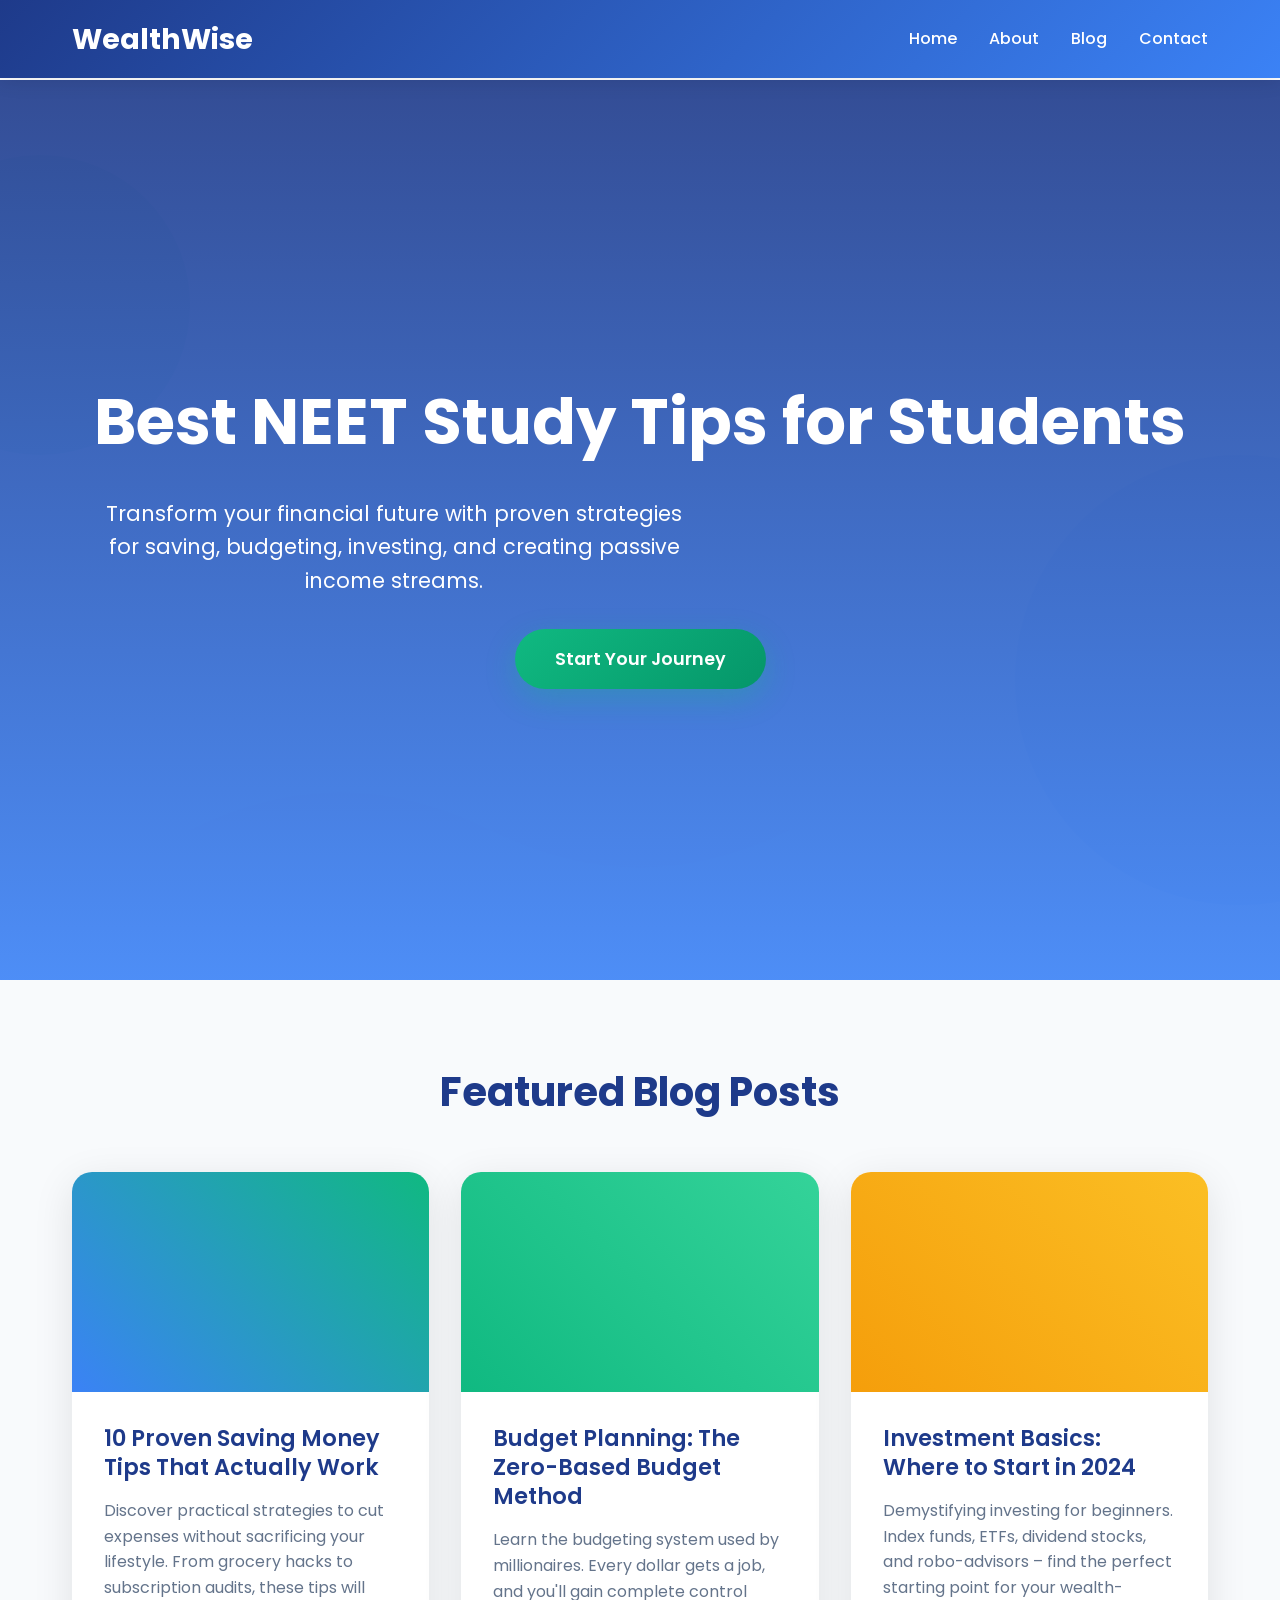
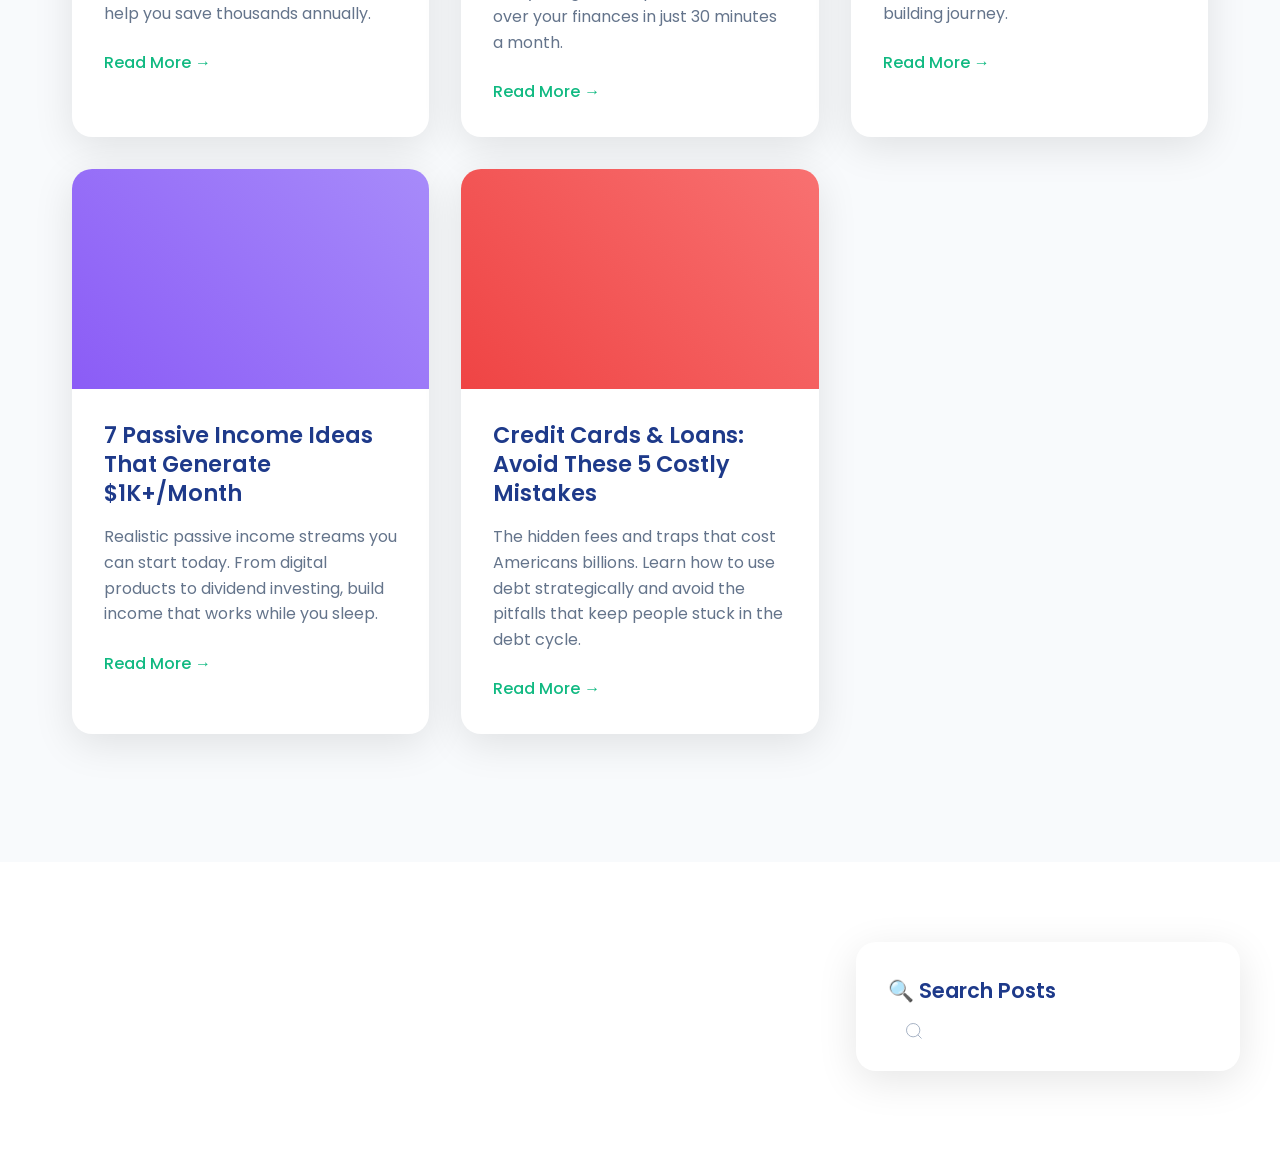
==== index.html @ d7000a9d "Add files via upload" ====
<!DOCTYPE html>
<html lang="en">
<head>
    <meta charset="UTF-8">
    <meta name="viewport" content="width=device-width, initial-scale=1.0">
    <meta name="description" content="Master your money and build wealth with expert personal finance tips, budgeting advice, investment strategies, and more.">
    <meta name="keywords" content="personal finance, budgeting, investing, saving money, wealth building">
    <title>WealthWise - Master Your Money & Build Wealth</title>
    
    <!-- Google Fonts -->
    <link href="https://fonts.googleapis.com/css2?family=Poppins:wght@300;400;500;600;700&display=swap" rel="stylesheet">
    
    <style>
        * {
            margin: 0;
            padding: 0;
            box-sizing: border-box;
        }

        body {
            font-family: 'Poppins', sans-serif;
            line-height: 1.6;
            color: #333;
            overflow-x: hidden;
        }

        /* Navigation */
        .navbar {
            background: linear-gradient(135deg, #1e3a8a 0%, #3b82f6 100%);
            padding: 1rem 0;
            position: fixed;
            width: 100%;
            top: 0;
            z-index: 1000;
            box-shadow: 0 2px 20px rgba(0,0,0,0.1);
            transition: all 0.3s ease;
        }

        .nav-container {
            max-width: 1200px;
            margin: 0 auto;
            display: flex;
            justify-content: space-between;
            align-items: center;
            padding: 0 2rem;
        }

        .logo {
            font-size: 1.8rem;
            font-weight: 700;
            color: white;
            text-decoration: none;
        }

        .nav-menu {
            display: flex;
            list-style: none;
            gap: 2rem;
        }

        .nav-link {
            color: white;
            text-decoration: none;
            font-weight: 500;
            transition: all 0.3s ease;
            position: relative;
        }

        .nav-link:hover {
            color: #10b981;
            transform: translateY(-2px);
        }

        .hamburger {
            display: none;
            flex-direction: column;
            cursor: pointer;
        }

        .hamburger span {
            width: 25px;
            height: 3px;
            background: white;
            margin: 3px 0;
            transition: 0.3s;
        }

        /* Hero Section */
        .hero {
            background: linear-gradient(rgba(30,58,138,0.9), rgba(59,130,246,0.9)), 
                        url('data:image/svg+xml,<svg xmlns="http://www.w3.org/2000/svg" viewBox="0 0 1200 600"><rect fill="%23f8fafc" width="1200" height="600"/><circle fill="%2310b981" opacity="0.1" cx="200" cy="150" r="100"/><circle fill="%233b82f6" opacity="0.1" cx="1000" cy="400" r="150"/><path fill="%23f59e" opacity="0.05" d="M300 500Q400 450 500 500T700 500"/></svg>');
            background-size: cover;
            background-position: center;
            height: 100vh;
            display: flex;
            align-items: center;
            justify-content: center;
            text-align: center;
            color: white;
            padding: 0 2rem;
            margin-top: 80px;
        }

        .hero-content h1 {
            font-size: clamp(2.5rem, 5vw, 4rem);
            font-weight: 700;
            margin-bottom: 1.5rem;
            animation: fadeInUp 1s ease;
        }

        .hero-content p {
            font-size: 1.3rem;
            margin-bottom: 2rem;
            max-width: 600px;
            animation: fadeInUp 1s ease 0.2s both;
        }

        .cta-button {
            display: inline-block;
            background: linear-gradient(135deg, #10b981, #059669);
            color: white;
            padding: 1rem 2.5rem;
            border-radius: 50px;
            text-decoration: none;
            font-weight: 600;
            font-size: 1.1rem;
            transition: all 0.3s ease;
            box-shadow: 0 10px 30px rgba(16,185,129,0.3);
            animation: fadeInUp 1s ease 0.4s both;
        }

        .cta-button:hover {
            transform: translateY(-5px);
            box-shadow: 0 20px 40px rgba(16,185,129,0.4);
        }

        /* Container */
        .container {
            max-width: 1200px;
            margin: 0 auto;
            padding: 0 2rem;
        }

        /* Featured Section */
        .featured {
            padding: 5rem 0;
            background: #f8fafc;
        }

        .section-title {
            text-align: center;
            font-size: 2.5rem;
            font-weight: 700;
            color: #1e3a8a;
            margin-bottom: 3rem;
        }

        .posts-grid {
            display: grid;
            grid-template-columns: repeat(auto-fit, minmax(350px, 1fr));
            gap: 2rem;
            margin-bottom: 3rem;
        }

        .post-card {
            background: white;
            border-radius: 20px;
            overflow: hidden;
            box-shadow: 0 10px 40px rgba(0,0,0,0.1);
            transition: all 0.4s ease;
            cursor: pointer;
        }

        .post-card:hover {
            transform: translateY(-10px);
            box-shadow: 0 25px 60px rgba(0,0,0,0.15);
        }

        .post-image {
            height: 220px;
            background: linear-gradient(45deg, #3b82f6, #10b981);
            position: relative;
            overflow: hidden;
        }

        .post-image::before {
            content: '';
            position: absolute;
            top: 0;
            left: -100%;
            width: 100%;
            height: 100%;
            background: linear-gradient(90deg, transparent, rgba(255,255,255,0.3), transparent);
            transition: 0.6s;
        }

        .post-card:hover .post-image::before {
            left: 100%;
        }

        .post-content {
            padding: 2rem;
        }

        .post-title {
            font-size: 1.4rem;
            font-weight: 600;
            color: #1e3a8a;
            margin-bottom: 1rem;
            line-height: 1.3;
        }

        .post-excerpt {
            color: #64748b;
            margin-bottom: 1.5rem;
            line-height: 1.6;
        }

        .read-more {
            color: #10b981;
            text-decoration: none;
            font-weight: 500;
            display: inline-flex;
            align-items: center;
            gap: 0.5rem;
            transition: all 0.3s ease;
        }

        .read-more:hover {
            color: #059669;
        }

        /* Main Content */
        .main-content {
            display: grid;
            grid-template-columns: 2fr 1fr;
            gap: 3rem;
            padding: 5rem 0;
            max-width: 1200px;
            margin: 0 auto;
        }

        /* Sidebar */
        .sidebar {
            background: white;
            padding: 2rem;
            border-radius: 20px;
            box-shadow: 0 10px 40px rgba(0,0,0,0.1);
            height: fit-content;
            position: sticky;
            top: 120px;
        }

        .sidebar h3 {
            color: #1e3a8a;
            margin-bottom: 1.5rem;
            font-size: 1.3rem;
            font-weight: 600;
        }

        .search-form {
            position: relative;
            margin-bottom: 2rem;
        }

        .search-input {
            width: 100%;
            padding: 1rem 1rem 1rem 3rem;
            border: 2px solid #e2e8f0;
            border-radius: 12px;
            font-size: 1rem;
            transition: all 0.3s ease;
        }

        .search-input:focus {
            outline: none;
            border-color: #10b981;
            box-shadow: 0 0 0 3px rgba(16,185,129,0.1);
        }

        .search-icon {
            position: absolute;
            left: 1rem;
            top: 50%;
            transform: translateY(-50%);
            color: #94a3b8;
        }

        .categories {
            list-style: none;
        }

        .category-item {
            padding: 0.8rem 0;
            border-bottom: 1px solid #f1f5f9;
            transition: all 0.3s ease;
        }

        .category-item:last-child {
            border-bottom: none;
        }

        .category-link {
            color: #475569;
            text-decoration: none;
            font-weight: 500;
            display: block;
        }

        .category-link:hover {
            color: #10b981;
            padding-left: 1rem;
        }

        /* Newsletter */
        .newsletter {
            background: linear-gradient(135deg, #1e3a8a, #3b82f6);
            padding: 2.5rem;
            border-radius: 20px;
            text-align: center;
            color: white;
            margin-top: 2rem;
        }

        .newsletter h3 {
            margin-bottom: 1rem;
            font-size: 1.3rem;
        }

        .newsletter p {
            margin-bottom: 1.5rem;
            opacity: 0.9;
        }

        .newsletter-form {
            display: flex;
            gap: 0.5rem;
            max-width: 300px;
            margin: 0 auto;
        }

        .newsletter-input {
            flex: 1;
            padding: 0.9rem 1rem;
            border: none;
            border-radius: 8px;
            font-size: 1rem;
        }

        .newsletter-button {
            background: #10b981;
            color: white;
            border: none;
            padding: 0.9rem 1.5rem;
            border-radius: 8px;
            font-weight: 600;
            cursor: pointer;
            transition: all 0.3s ease;
        }

        .newsletter-button:hover {
            background: #059669;
            transform: translateY(-2px);
        }

        /* Footer */
        .footer {
            background: #1e293b;
            color: white;
            padding: 3rem 0 1.5rem;
            text-align: center;
        }

        .footer-content {
            max-width: 1200px;
            margin: 0 auto;
            padding: 0 2rem;
        }

        .social-links {
            display: flex;
            justify-content: center;
            gap: 1.5rem;
            margin-bottom: 2rem;
        }

        .social-link {
            width: 50px;
            height: 50px;
            background: #334155;
            border-radius: 50%;
            display: flex;
            align-items: center;
            justify-content: center;
            color: white;
            text-decoration: none;
            transition: all 0.3s ease;
            font-size: 1.2rem;
        }

        .social-link:hover {
            background: #10b981;
            transform: translateY(-5px);
        }

        /* Animations */
        @keyframes fadeInUp {
            from {
                opacity: 0;
                transform: translateY(30px);
            }
            to {
                opacity: 1;
                transform: translateY(0);
            }
        }

        /* Responsive Design */
        @media (max-width: 768px) {
            .hamburger {
                display: flex;
            }

            .nav-menu {
                position: fixed;
                left: -100%;
                top: 70px;
                flex-direction: column;
                background-color: #1e3a8a;
                width: 100%;
                text-align: center;
                transition: 0.3s;
                padding: 2rem 0;
            }

            .nav-menu.active {
                left: 0;
            }

            .main-content {
                grid-template-columns: 1fr;
                gap: 2rem;
                padding: 2rem 0;
            }

            .newsletter-form {
                flex-direction: column;
            }

            .posts-grid {
                grid-template-columns: 1fr;
                gap: 1.5rem;
            }
        }

        @media (max-width: 480px) {
            .container {
                padding: 0 1rem;
            }

            .nav-container {
                padding: 0 1rem;
            }
        }
    </style>
</head>
<body>
    <!-- Navigation -->
    <nav class="navbar">
        <div class="nav-container">
            <a href="#" class="logo">WealthWise</a>
            <ul class="nav-menu">
                <li><a href="#home" class="nav-link">Home</a></li>
                <li><a href="#about" class="nav-link">About</a></li>
                <li><a href="#blog" class="nav-link">Blog</a></li>
                <li><a href="#contact" class="nav-link">Contact</a></li>
            </ul>
            <div class="hamburger">
                <span></span>
                <span></span>
                <span></span>
            </div>
        </div>
    </nav>

    <!-- Hero Section -->
    <section id="home" class="hero">
        <div class="hero-content">
            <h1>Best NEET Study Tips for Students</h1>
            <p>Transform your financial future with proven strategies for saving, budgeting, investing, and creating passive income streams.</p>
            <a href="#blog" class="cta-button">Start Your Journey</a>
        </div>
    </section>

    <!-- Featured Posts -->
    <section id="blog" class="featured">
        <div class="container">
            <h2 class="section-title">Featured Blog Posts</h2>
            <div class="posts-grid">
                <article class="post-card">
                    <div class="post-image"></div>
                    <div class="post-content">
                        <h3 class="post-title">10 Proven Saving Money Tips That Actually Work</h3>
                        <p class="post-excerpt">Discover practical strategies to cut expenses without sacrificing your lifestyle. From grocery hacks to subscription audits, these tips will help you save thousands annually.</p>
                        <a href="#" class="read-more">Read More →</a>
                    </div>
                </article>

                <article class="post-card">
                    <div class="post-image" style="background: linear-gradient(45deg, #10b981, #34d399);"></div>
                    <div class="post-content">
                        <h3 class="post-title">Budget Planning: The Zero-Based Budget Method</h3>
                        <p class="post-excerpt">Learn the budgeting system used by millionaires. Every dollar gets a job, and you'll gain complete control over your finances in just 30 minutes a month.</p>
                        <a href="#" class="read-more">Read More →</a>
                    </div>
                </article>

                <article class="post-card">
                    <div class="post-image" style="background: linear-gradient(45deg, #f59e0b, #fbbf24);"></div>
                    <div class="post-content">
                        <h3 class="post-title">Investment Basics: Where to Start in 2024</h3>
                        <p class="post-excerpt">Demystifying investing for beginners. Index funds, ETFs, dividend stocks, and robo-advisors – find the perfect starting point for your wealth-building journey.</p>
                        <a href="#" class="read-more">Read More →</a>
                    </div>
                </article>

                <article class="post-card">
                    <div class="post-image" style="background: linear-gradient(45deg, #8b5cf6, #a78bfa);"></div>
                    <div class="post-content">
                        <h3 class="post-title">7 Passive Income Ideas That Generate $1K+/Month</h3>
                        <p class="post-excerpt">Realistic passive income streams you can start today. From digital products to dividend investing, build income that works while you sleep.</p>
                        <a href="#" class="read-more">Read More →</a>
                    </div>
                </article>

                <article class="post-card">
                    <div class="post-image" style="background: linear-gradient(45deg, #ef4444, #f87171);"></div>
                    <div class="post-content">
                        <h3 class="post-title">Credit Cards & Loans: Avoid These 5 Costly Mistakes</h3>
                        <p class="post-excerpt">The hidden fees and traps that cost Americans billions. Learn how to use debt strategically and avoid the pitfalls that keep people stuck in the debt cycle.</p>
                        <a href="#" class="read-more">Read More →</a>
                    </div>
                </article>
            </div>
        </div>
    </section>

    <!-- Main Content with Sidebar -->
    <section class="main-content container">
        <div class="content">
            <!-- More content can go here -->
        </div>
        <aside class="sidebar">
            <div class="search-section">
                <h3>🔍 Search Posts</h3>
                <form class="search-form">
                    <svg class="search-icon" fill="none" stroke="currentColor" viewBox="0 0 24 24" width="20" height="20">
                        <circle cx="11" cy="11" r="8"></circle>
                        <path d="m21 21-4.35-4.35"></path>
                    </
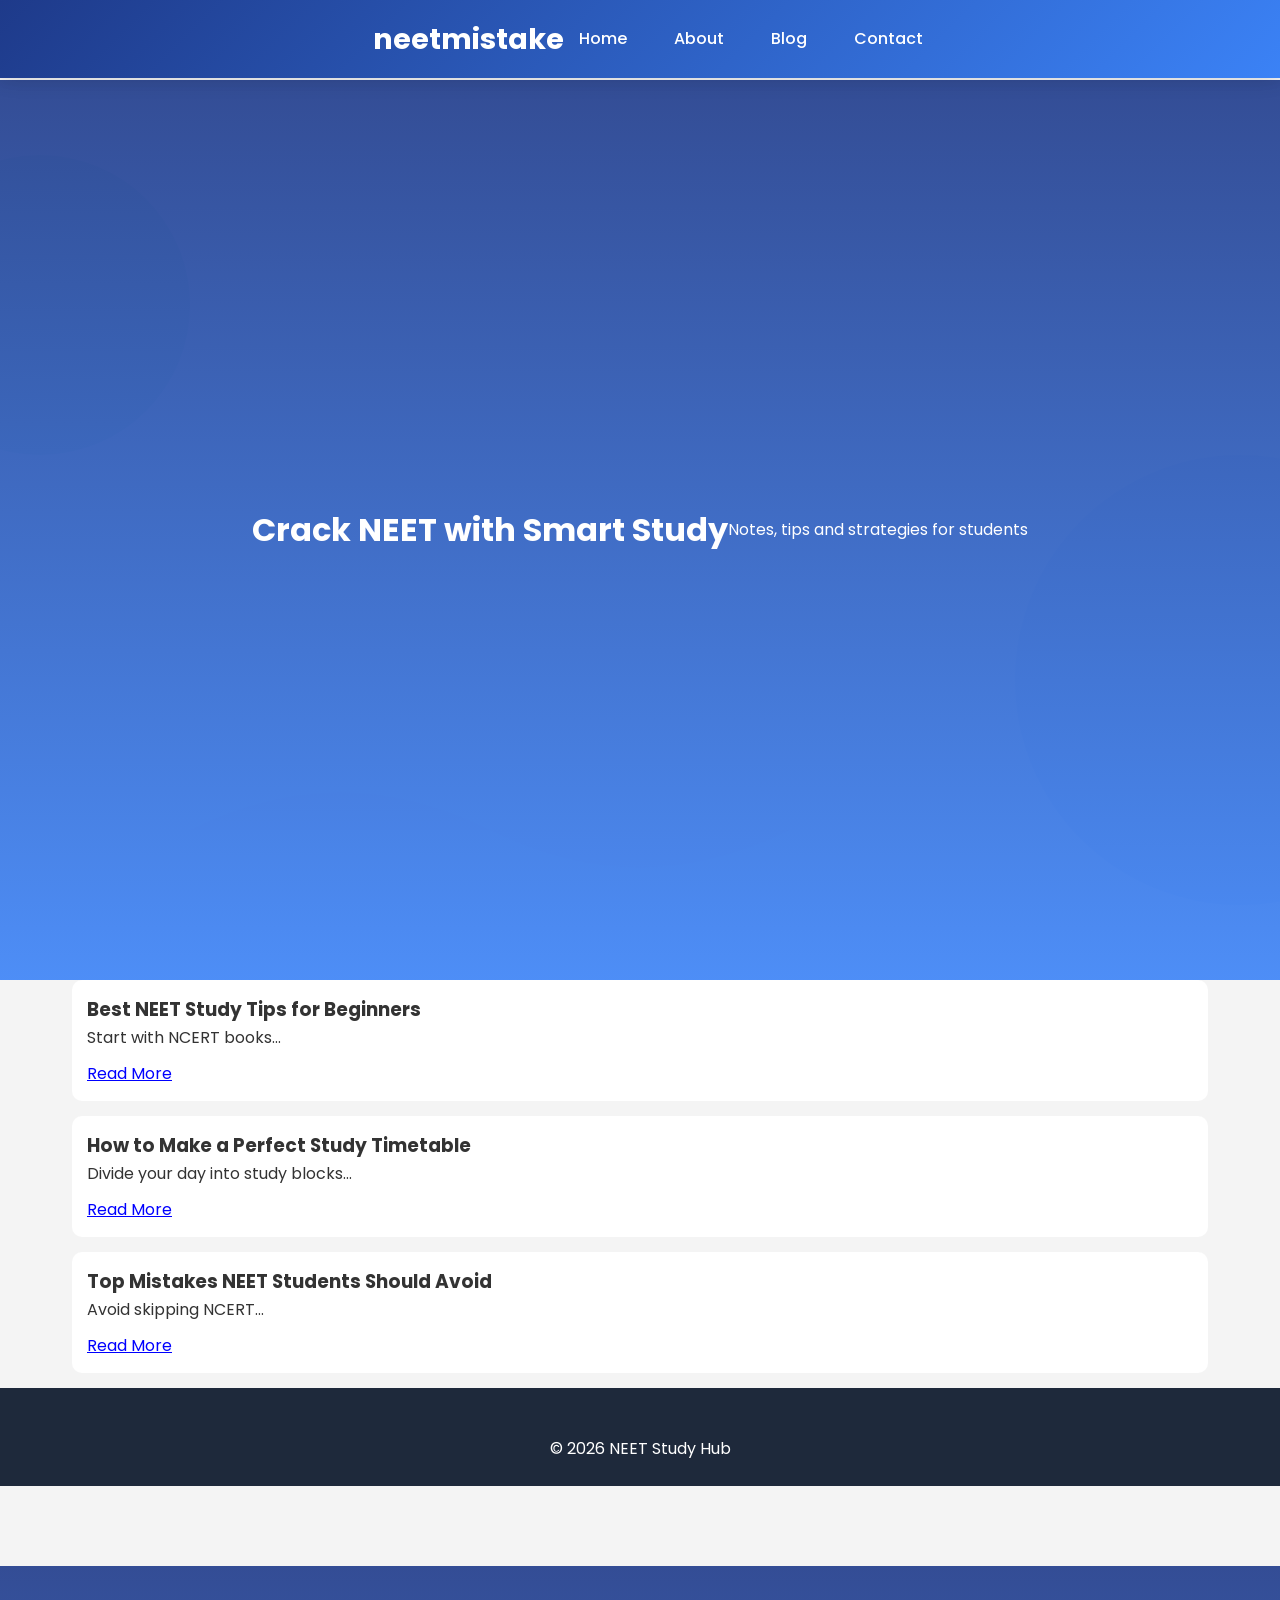
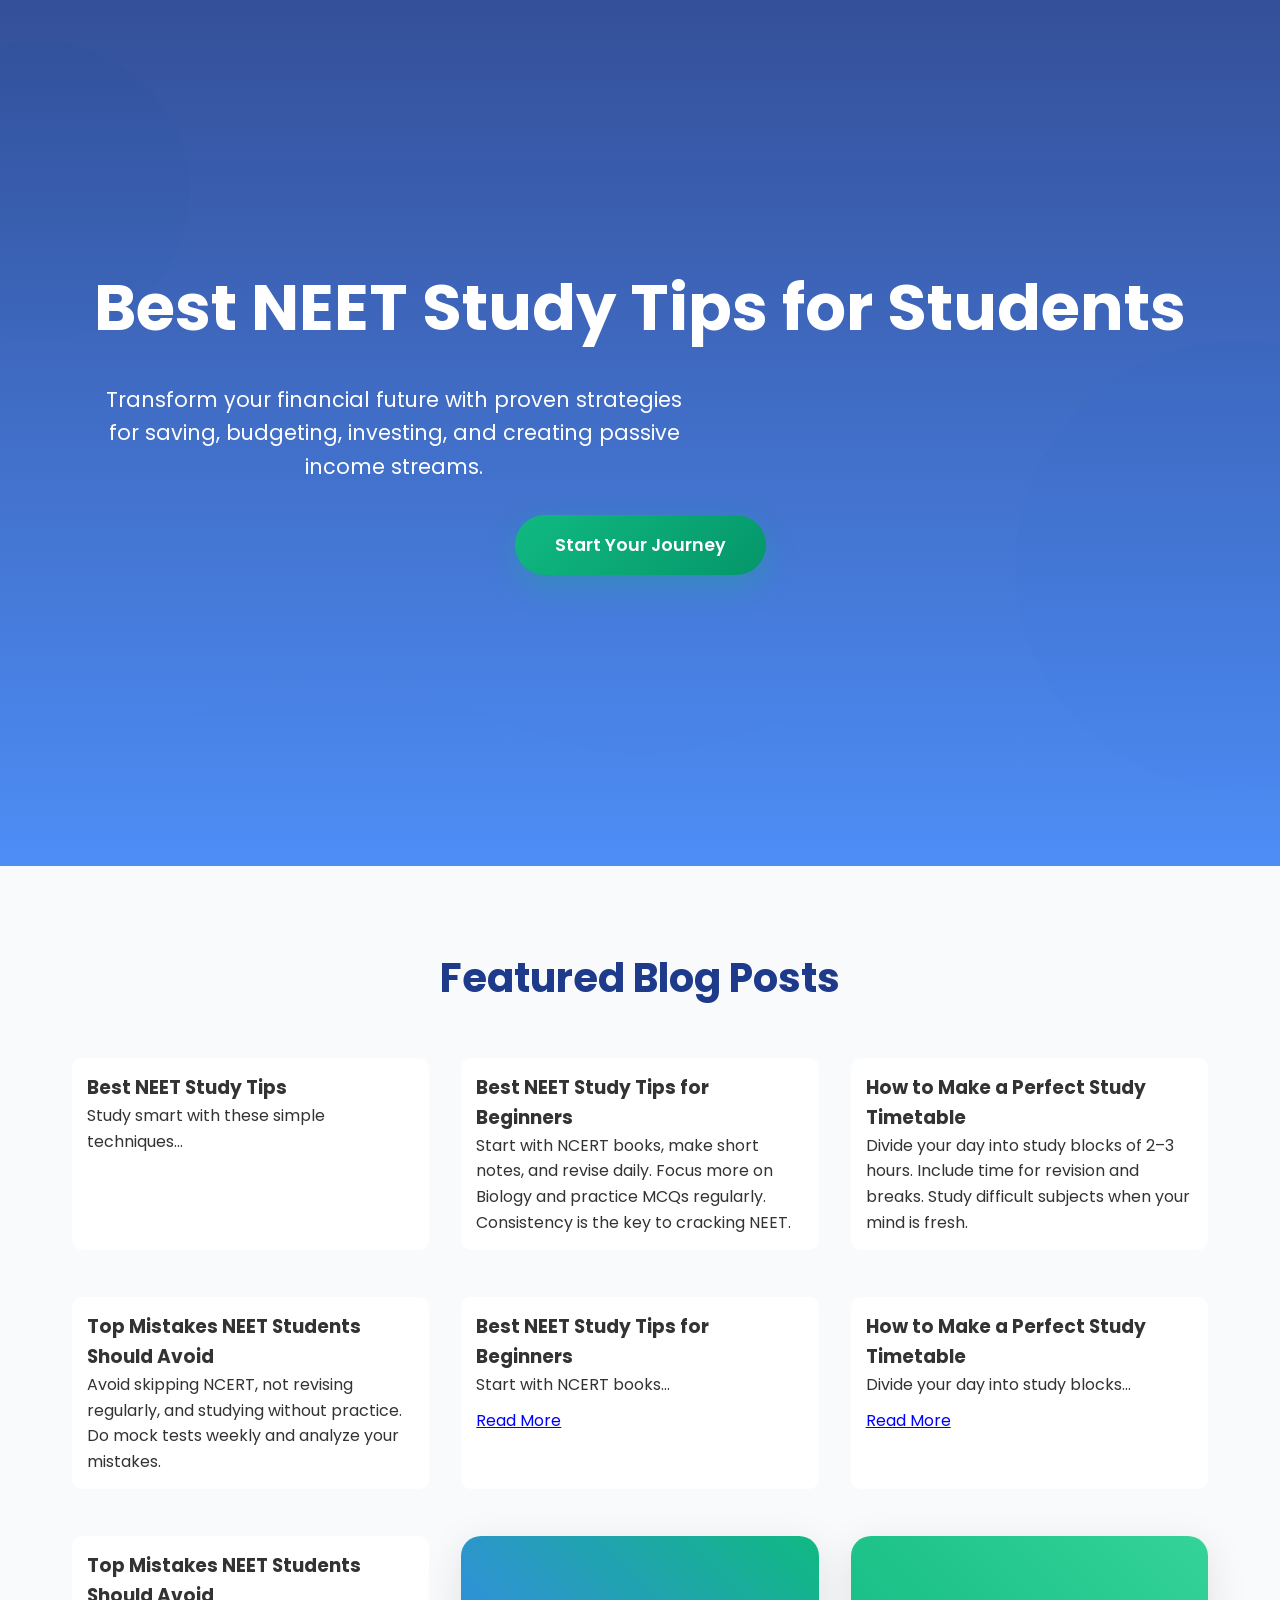
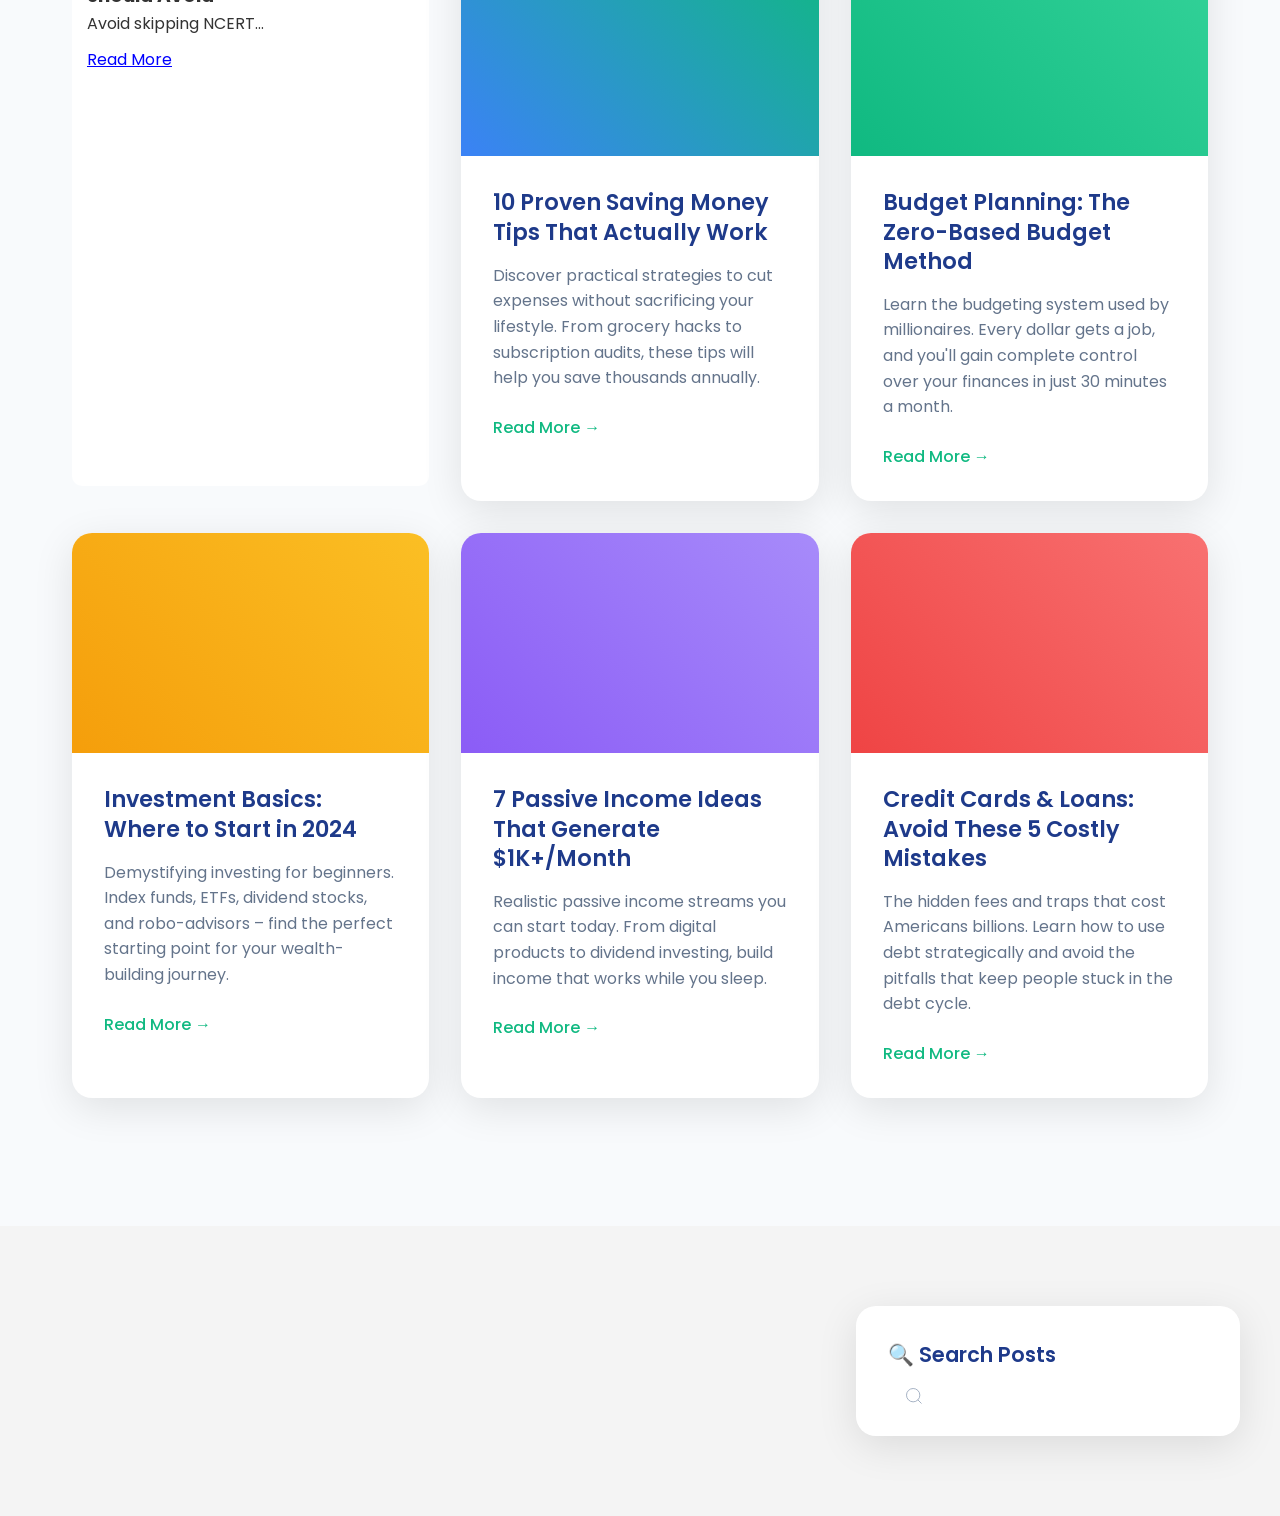
==== commit 6937a992: "Add files via upload" ====
--- a/index.html
+++ b/index.html
@@ -5,7 +5,61 @@
     <meta name="viewport" content="width=device-width, initial-scale=1.0">
     <meta name="description" content="Master your money and build wealth with expert personal finance tips, budgeting advice, investment strategies, and more.">
     <meta name="keywords" content="personal finance, budgeting, investing, saving money, wealth building">
-    <title>WealthWise - Master Your Money & Build Wealth</title>
+    <!DOCTYPE html>
+<html>
+<head>
+  <title>NEET Study Hub</title>
+  <link rel="stylesheet" href="style.css">
+</head>
+
+<body>
+
+<!-- 🔷 Navbar -->
+<div class="navbar">
+  <h2>NEET Study Hub</h2>
+  <div>
+    <a href="index.html">Home</a>
+    <a href="#">About</a>
+    <a href="#">Contact</a>
+  </div>
+</div>
+
+<!-- 🔷 Hero Section -->
+<div class="hero">
+  <h1>Crack NEET with Smart Study</h1>
+  <p>Notes, tips and strategies for students</p>
+</div>
+
+<!-- 🔷 Blog Section -->
+<div class="container">
+
+  <div class="post">
+    <h3>Best NEET Study Tips for Beginners</h3>
+    <p>Start with NCERT books...</p>
+    <a href="post1.html">Read More</a>
+  </div>
+
+  <div class="post">
+    <h3>How to Make a Perfect Study Timetable</h3>
+    <p>Divide your day into study blocks...</p>
+    <a href="post2.html">Read More</a>
+  </div>
+
+  <div class="post">
+    <h3>Top Mistakes NEET Students Should Avoid</h3>
+    <p>Avoid skipping NCERT...</p>
+    <a href="post3.html">Read More</a>
+  </div>
+
+</div>
+
+<!-- 🔷 Footer -->
+<div class="footer">
+  <p>© 2026 NEET Study Hub</p>
+</div>
+
+</body>
+</html>
     
     <!-- Google Fonts -->
     <link href="https://fonts.googleapis.com/css2?family=Poppins:wght@300;400;500;600;700&display=swap" rel="stylesheet">
@@ -468,7 +522,7 @@
     <!-- Navigation -->
     <nav class="navbar">
         <div class="nav-container">
-            <a href="#" class="logo">WealthWise</a>
+            <a href="#" class="logo">neetmistake</a>
             <ul class="nav-menu">
                 <li><a href="#home" class="nav-link">Home</a></li>
                 <li><a href="#about" class="nav-link">About</a></li>
@@ -496,7 +550,45 @@
     <section id="blog" class="featured">
         <div class="container">
             <h2 class="section-title">Featured Blog Posts</h2>
-            <div class="posts-grid">
+            <div class="posts-grid"><div class="post">
+  <h3>Best NEET Study Tips</h3>
+  <p>Study smart with these simple techniques...</p>
+</div><div class="post">
+  <h3>Best NEET Study Tips for Beginners</h3>
+  <p>
+    Start with NCERT books, make short notes, and revise daily. Focus more on Biology and practice MCQs regularly. Consistency is the key to cracking NEET.
+  </p>
+</div>
+
+<div class="post">
+  <h3>How to Make a Perfect Study Timetable</h3>
+  <p>
+    Divide your day into study blocks of 2–3 hours. Include time for revision and breaks. Study difficult subjects when your mind is fresh.
+  </p>
+</div>
+
+<div class="post">
+  <h3>Top Mistakes NEET Students Should Avoid</h3>
+  <p>
+    Avoid skipping NCERT, not revising regularly, and studying without practice. Do mock tests weekly and analyze your mistakes.
+  </p>
+</div><div class="post">
+  <h3>Best NEET Study Tips for Beginners</h3>
+  <p>Start with NCERT books...</p>
+  <a href="post1.html">Read More</a>
+</div>
+
+<div class="post">
+  <h3>How to Make a Perfect Study Timetable</h3>
+  <p>Divide your day into study blocks...</p>
+  <a href="post2.html">Read More</a>
+</div>
+
+<div class="post">
+  <h3>Top Mistakes NEET Students Should Avoid</h3>
+  <p>Avoid skipping NCERT...</p>
+  <a href="post3.html">Read More</a>
+</div>
                 <article class="post-card">
                     <div class="post-image"></div>
                     <div class="post-content">
--- a/style.css
+++ b/style.css
@@ -0,0 +1,55 @@
+body {
+  font-family: Arial;
+  margin: 0;
+  background: #f4f4f4;
+}
+
+/* Navbar */
+.navbar {
+  display: flex;
+  justify-content: space-between;
+  background: #0a2540;
+  color: white;
+  padding: 15px 20px;
+}
+
+.navbar a {
+  color: white;
+  margin-left: 15px;
+  text-decoration: none;
+}
+
+/* Hero */
+.hero {
+  text-align: center;
+  background: #1abc9c;
+  color: white;
+  padding: 50px 20px;
+}
+
+/* Container */
+.container {
+  padding: 20px;
+}
+
+/* Blog Post */
+.post {
+  background: white;
+  padding: 15px;
+  margin-bottom: 15px;
+  border-radius: 10px;
+}
+
+.post a {
+  display: inline-block;
+  margin-top: 10px;
+  color: blue;
+}
+
+/* Footer */
+.footer {
+  text-align: center;
+  padding: 15px;
+  background: #0a2540;
+  color: white;
+}
